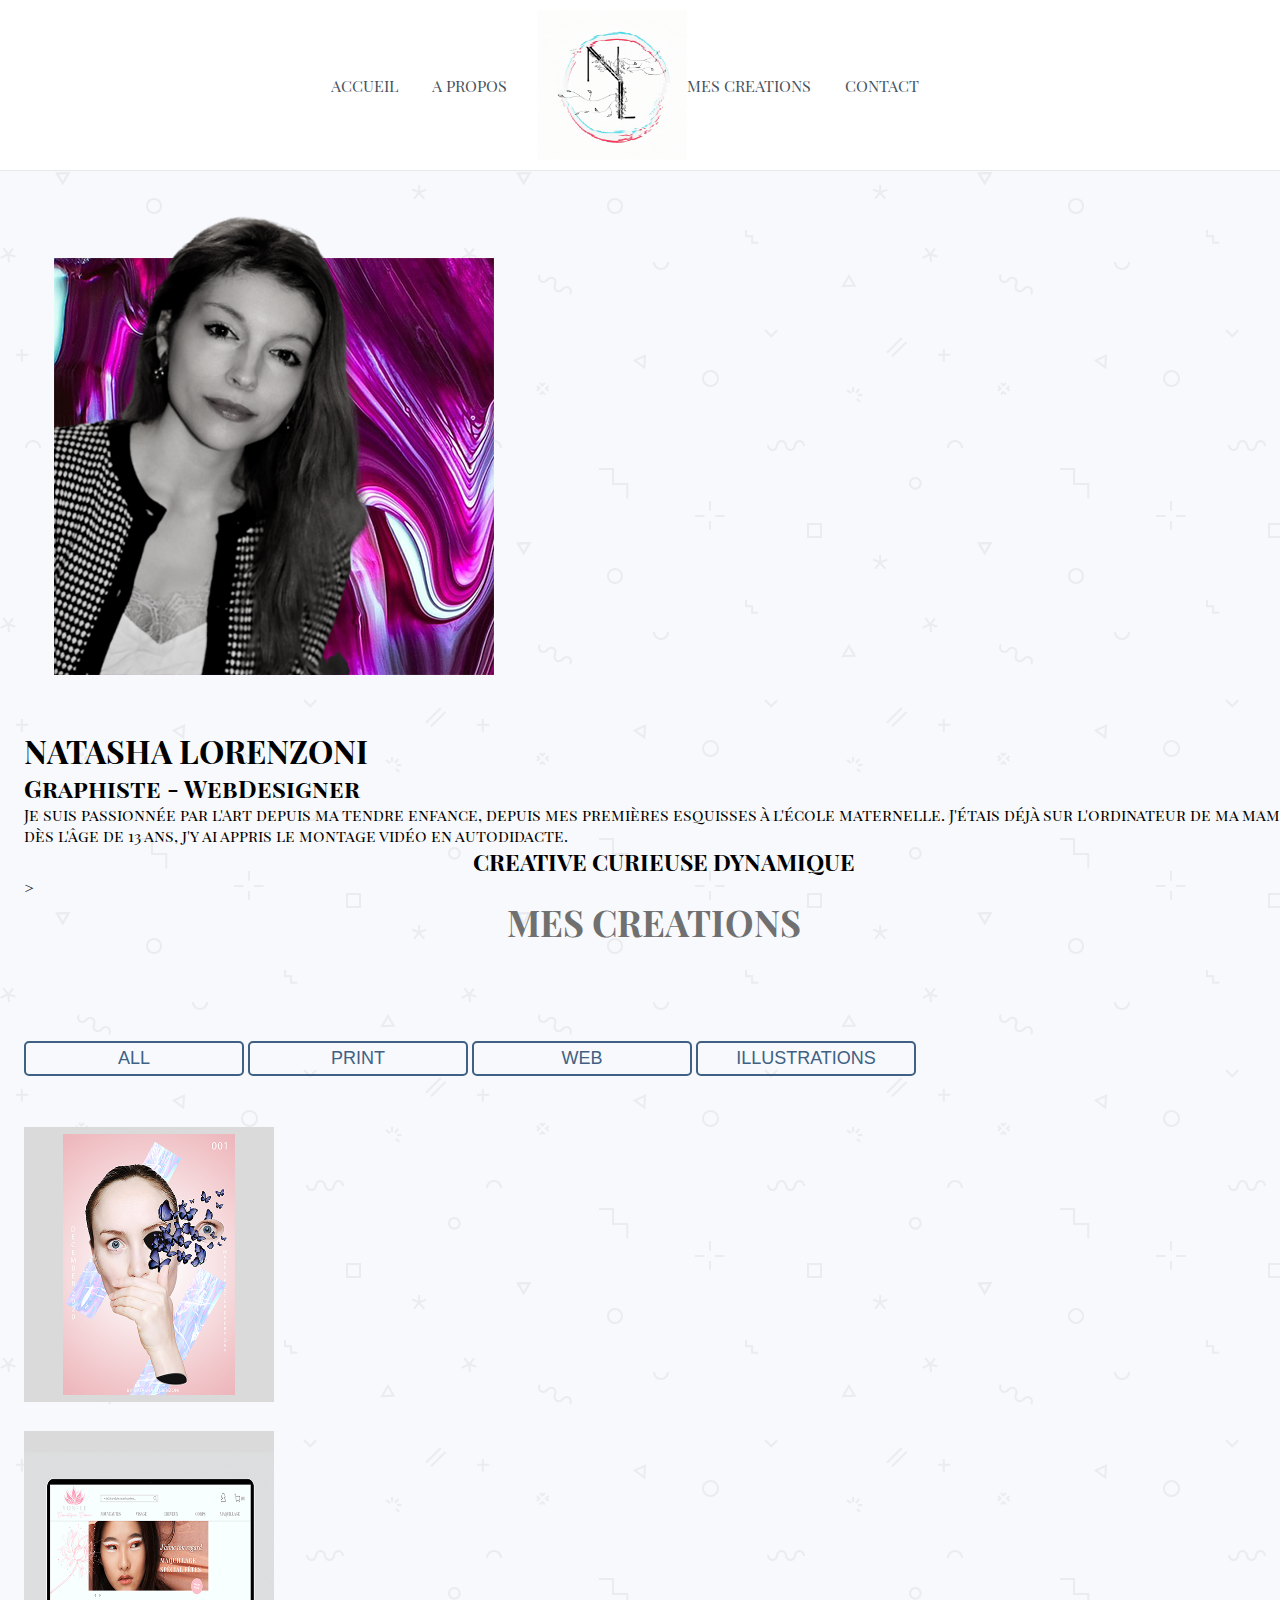
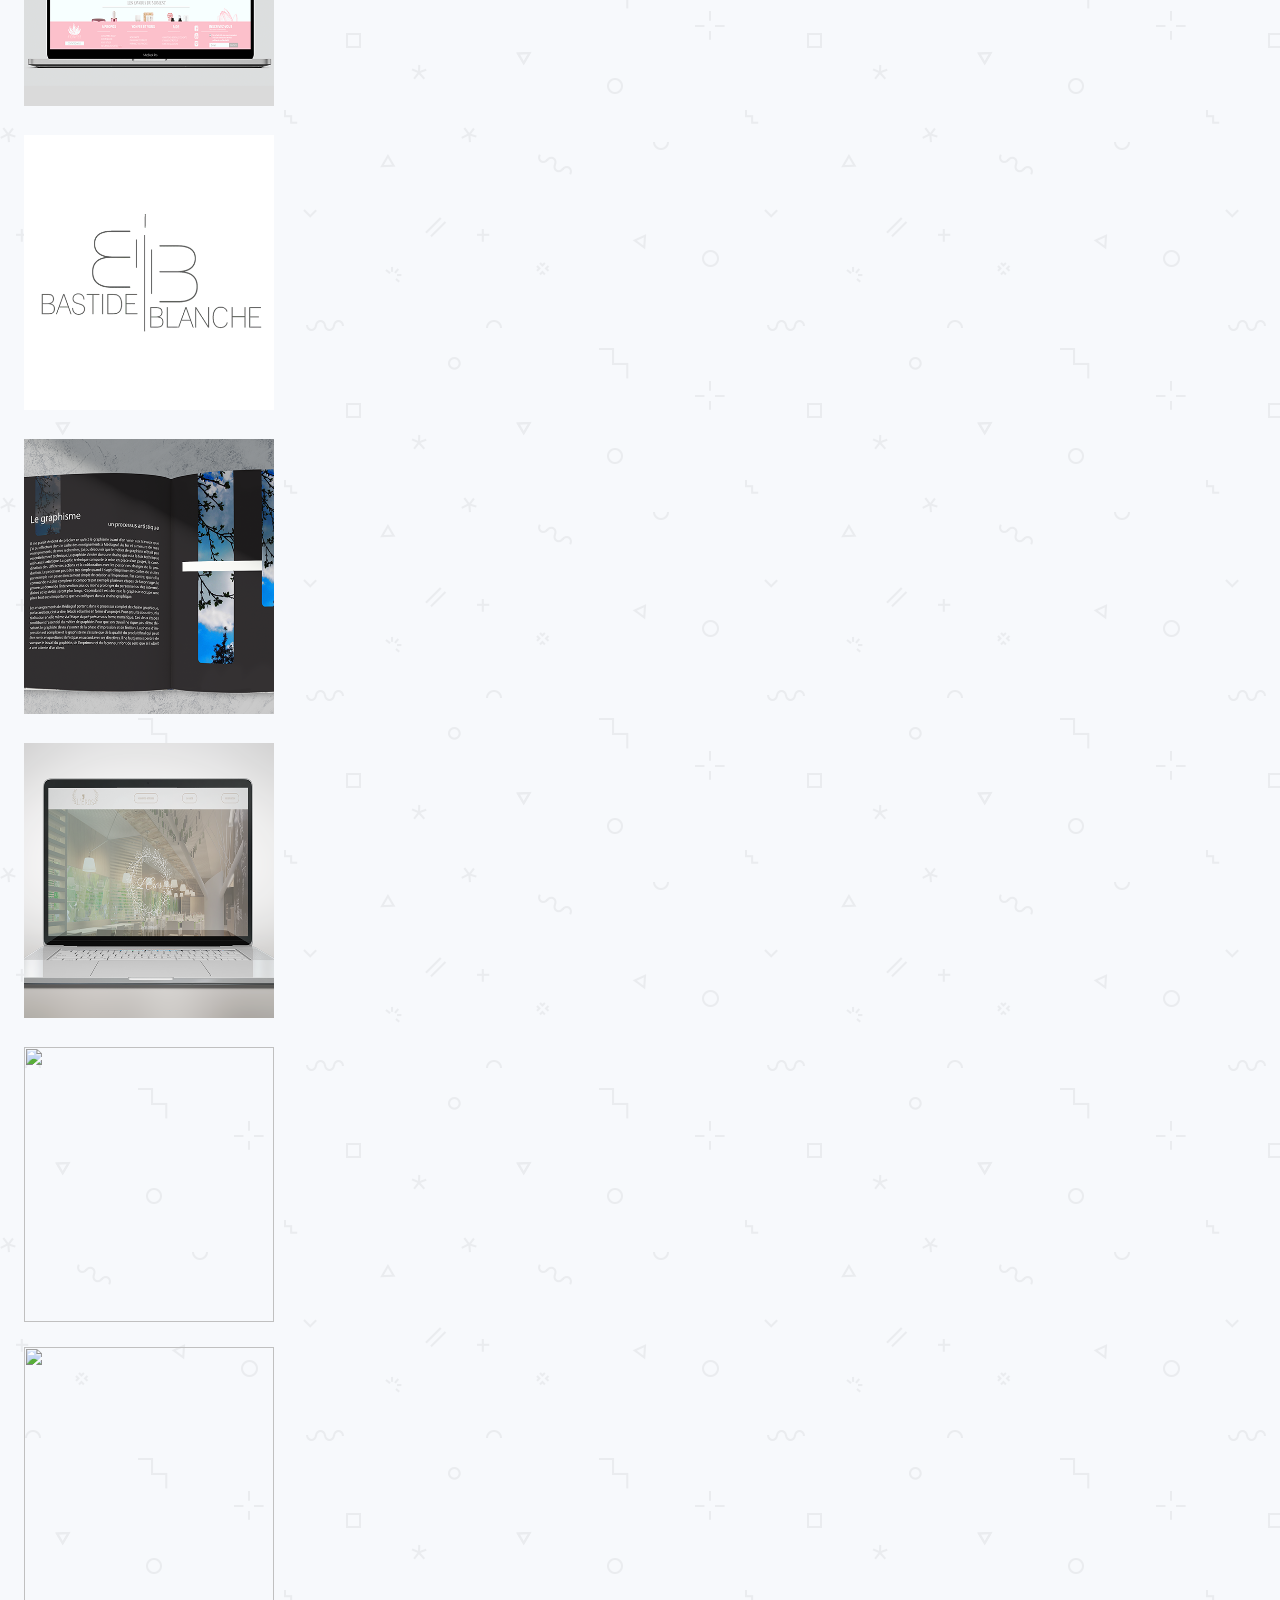
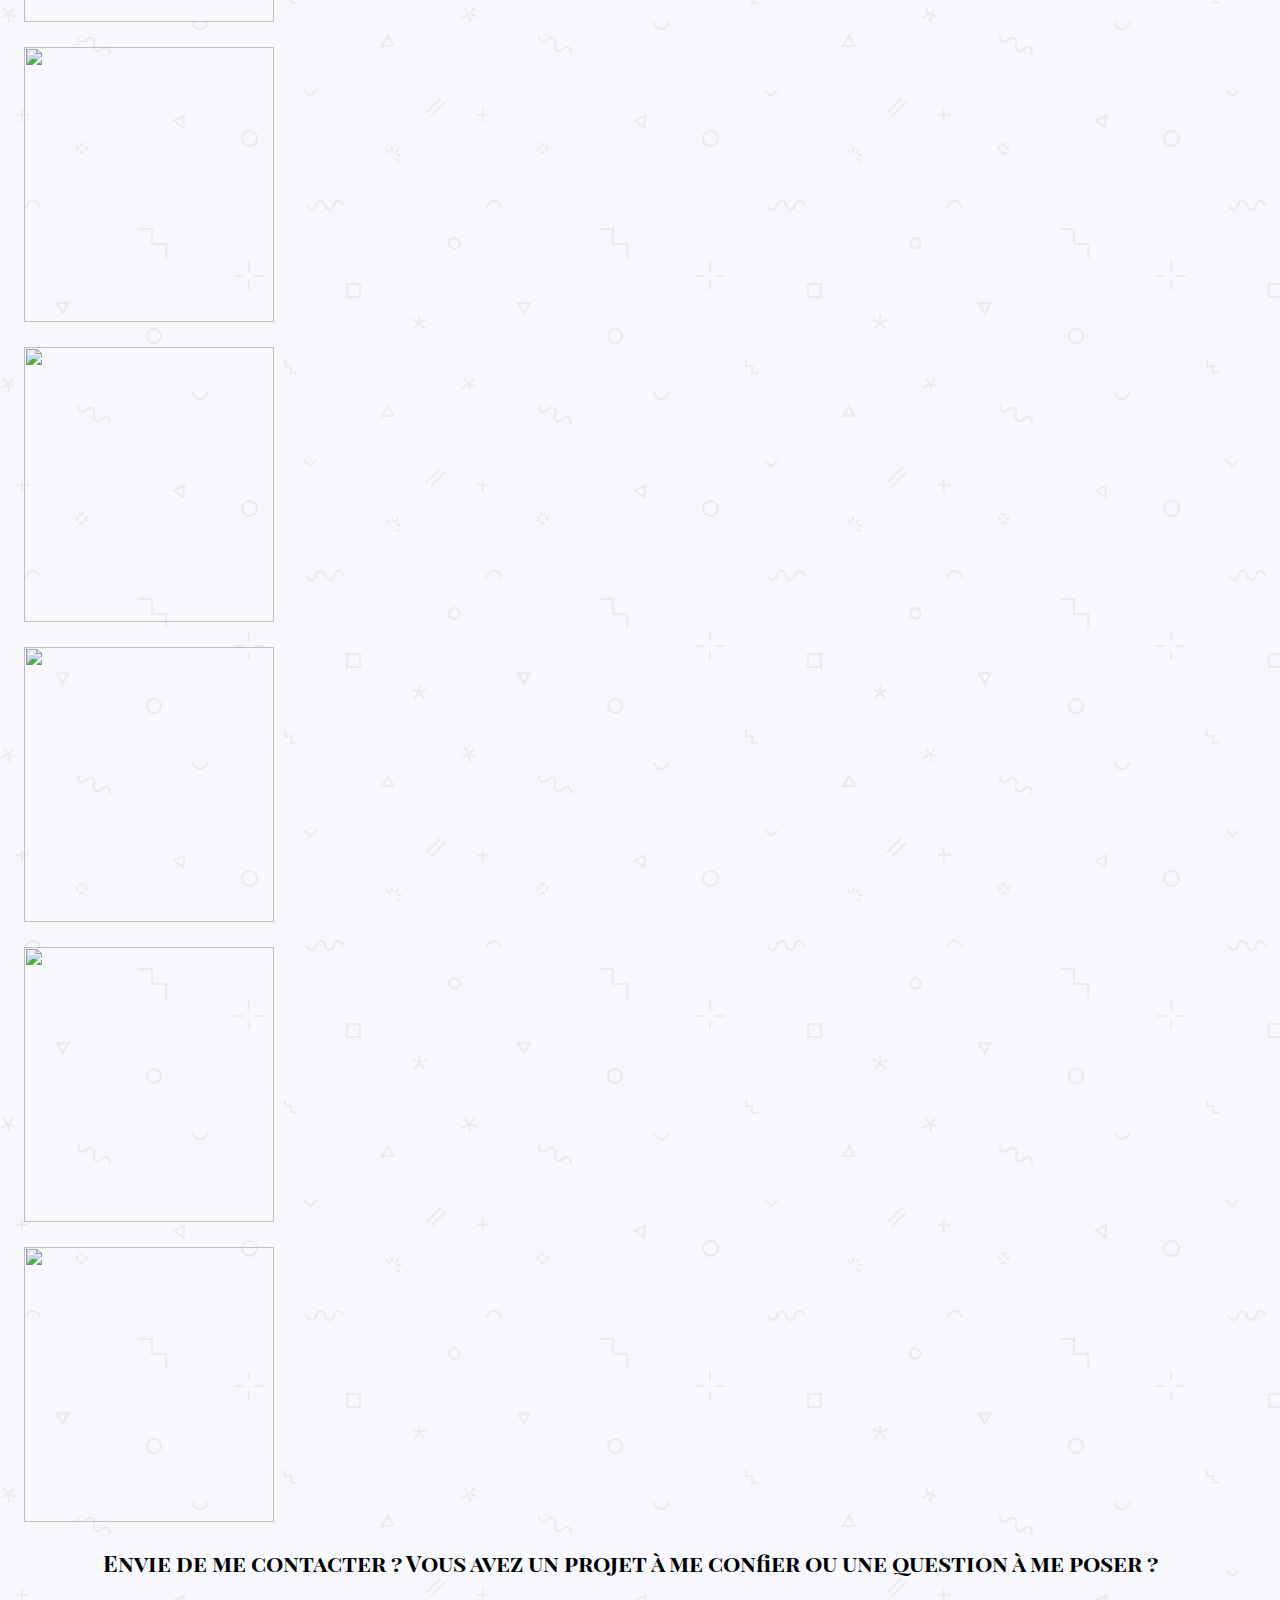
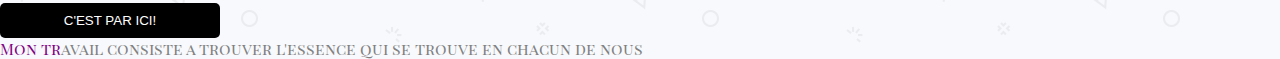
==== NL-portofolio-V2/mon site/index.html @ 1cd7aa6d "V2 of the portofolio" ====
<!DOCTYPE html>
<html>
    <head>
     

        <title>Entrainement</title>
        <meta http-equiv="Content-Type" content="text/html;charset=UTF-8">
        <link rel="preconnect" href="https://fonts.gstatic.com">
        <link href="https://fonts.googleapis.com/css2?family=Playfair+Display+SC&display=swap" rel="stylesheet"> 
        <link href="https://cdn.jsdelivr.net/npm/bootstrap@5.0.0-beta1/dist/css/bootstrap.min.css" rel="stylesheet" integrity="sha384-giJF6kkoqNQ00vy+HMDP7azOuL0xtbfIcaT9wjKHr8RbDVddVHyTfAAsrekwKmP1" crossorigin="anonymous">


        <link href="https://maxcdn.bootstrapcdn.com/font-awesome/4.2.0/css/font-awesome.min.css" rel="stylesheet">
 
        <link rel="stylesheet" href="https://cdn.jsdelivr.net/gh/fancyapps/fancybox@3.5.7/dist/jquery.fancybox.min.css" />
        <link rel="stylesheet" type="text/css" href="./css/style.css"><link/>
      </head>
<body>
    <header>
        <nav>
            <ul>
                <li><a href="#accueil" class="soulignement">ACCUEIL</a></li>
                <li><a href="" class="soulignement">A PROPOS</a></li>
            </ul>
            <img src="./images/Red and Black Circle Modern Restaurant Logo.gif" alt="logo"/>
            <ul>
                <li><a href="" class="soulignement">MES CREATIONS</a></li>
                <li><a href="" class="soulignement">CONTACT</a></li>

            </ul>
        </nav>
    </header>
    <main id="accueil">
        <div class="container">
            <div class="row">
                <div class="col">
                    <img src="./images/carre.jpg" alt="carre"/>
                </div>
                <div class="col">
                    <h1>NATASHA LORENZONI</h1>
                    <h2>Graphiste - WebDesigner</h2>
                    <p> 
                        Je suis passionnée par l'Art depuis ma tendre enfance, depuis mes premières esquisses à l'école maternelle. 
                        J'étais déjà sur l'ordinateur de ma maman dès l'âge de 13 ans, j'y ai appris le montage vidéo en autodidacte. 
                    </p>
                    <h3>CREATIVE
                        CURIEUSE
                        DYNAMIQUE
                    </h3>
                    </p>
                </div>
            </div>>
        </div>
        

        
        <section class="portfolio" id="portfolio">
          <div class="container">
            <div class="row">
        
              <div class="gallery col-lg-12 col-md-12 col-sm-12">
                <h1 class="gallery-title">MES CREATIONS</h1>
              </div>
        
              <div class="buttons">
                <button class="filter-button" data-filter="all">ALL</button>
                <button class="filter-button" data-filter="category1">PRINT</button>
                <button class="filter-button" data-filter="category2">WEB</button>
                <button class="filter-button" data-filter="category3">ILLUSTRATIONS</button>
              </div>
              
              <br/>
              <div class="row row-cols-2">
                    <div class="gallery_product col-sm-3 col-xs-6 filter category1">
                        <a class="fancybox" rel="ligthbox" href="./images/affiche decoupe.png">
                            <img class="img-responsive" alt="" src="./images/affiche 1.png" />
                            <div class='img-info'>
                                <p>Print</p>
                                <p>Affiche inspiré du style de Magdiel Lopez</p>
                            </div>
                        </a>
                    </div>
        
                    <div class="gallery_product col-sm-3 col-xs-6 filter category2">
                        <a class="fancybox" rel="ligthbox" href="./images/yonfee-grand-format.gif">
                            <img class="img-responsive" alt="" src="./images/web 1.png" />
                            <div class='img-info'>
                                <p>Web</p>
                                <p>Maquette du site YonFee</p>
                            </div>
                        </a>
                    </div>
        
                    <div class="gallery_product col-sm-3 col-xs-6 filter category3">
                        <a class="fancybox" rel="ligthbox" href="./images/creations-logos.gif">
                            <img class="img-responsive" alt="" src="./images/creations-logos.gif" />
                            <div class='img-info'>
                                <p>Logos</p>
                                <p>Propositions de logos pour "La Table Marocaine"</p>
                            </div>
                        </a>
                    </div>
        
                    <div class="gallery_product col-sm-3 col-xs-6 filter category1">
                        <a class="fancybox" rel="ligthbox" href="./images/memoire apercu.png">
                            <img class="img-responsive" alt="" src="./images/affiche 2.png" />
                            <div class='img-info'>
                                <p>Memoire</p>
                                <p>Memoire de formation</p>
                            </div>
                        </a>
                    </div>
        
                    <div class="gallery_product col-sm-3 col-xs-6 filter category2">
                        <a class="fancybox" rel="ligthbox" href="./images/eros presentation web.gif">
                            <img class="img-responsive" alt="" src="./images/web 2.png" />
                            <div class='img-info'>
                                <p>Web</p>
                                <p>Conception du site de l'Eros Restaurant</p>
                            </div>
                        </a>
                    </div>
        
                    <div class="gallery_product col-sm-3 col-xs-6 filter category3">
                        <a class="fancybox" rel="ligthbox" href="https://picsum.photos/400/250?image=846">
                            <img class="img-responsive" alt="" src="https://picsum.photos/400/250?image=846" />
                            <div class='img-info'>
                                <p>Image Title 6</p>
                                <p>Lorem ipsum dolor sit amet, consectetur adipiscing elit.</p>
                            </div>
                        </a>
                    </div>
        
                    <div class="gallery_product col-sm-3 col-xs-6 filter category1">
                        <a class="fancybox" rel="ligthbox" href="https://picsum.photos/400/250?image=1066">
                            <img class="img-responsive" alt="" src="https://picsum.photos/400/250?image=1066" />
                            <div class='img-info'>
                                <p>Image Title 7</p>
                                <p>Lorem ipsum dolor sit amet, consectetur adipiscing elit.</p>
                            </div>
                        </a>
                    </div>
        
                    <div class="gallery_product col-sm-3 col-xs-6 filter category2">
                        <a class="fancybox" rel="ligthbox" href="https://picsum.photos/400/250?image=506">
                            <img class="img-responsive" alt="" src="https://picsum.photos/400/250?image=506" />
                            <div class='img-info'>
                                <p>Image Title 8</p>
                                <p>Lorem ipsum dolor sit amet, consectetur adipiscing elit.</p>
                            </div>
                        </a>
                    </div>
        
                    <div class="gallery_product col-sm-3 col-xs-6 filter category3">
                        <a class="fancybox" rel="ligthbox" href="https://picsum.photos/400/250?image=1026">
                            <img class="img-responsive" alt="" src="https://picsum.photos/400/250?image=1026" />
                            <div class='img-info'>
                                <p>Image Title 9</p>
                                <p>Lorem ipsum dolor sit amet, consectetur adipiscing elit.</p>
                            </div>
                        </a>
                    </div>
        
                    <div class="gallery_product col-sm-3 col-xs-6 filter category1">
                        <a class="fancybox" rel="ligthbox" href="https://picsum.photos/400/250?image=1077">
                            <img class="img-responsive" alt="" src="https://picsum.photos/400/250?image=1077" />
                            <div class='img-info'>
                                <p>Image Title 10</p>
                                <p>Lorem ipsum dolor sit amet, consectetur adipiscing elit.</p>
                            </div>
                        </a>
                    </div>
        
                    <div class="gallery_product col-sm-3 col-xs-6 filter category2">
                        <a class="fancybox" rel="ligthbox" href="https://picsum.photos/400/250?image=102">
                            <img class="img-responsive" alt="" src="https://picsum.photos/400/250?image=102" />
                            <div class='img-info'>
                                <p>Image Title 11</p>
                                <p>Lorem ipsum dolor sit amet, consectetur adipiscing elit.</p>
                            </div>
                        </a>
                    </div>
        
                    <div class="gallery_product col-sm-3 col-xs-6 filter category3">
                        <a class="fancybox" rel="ligthbox" href="https://picsum.photos/400/250?image=106">
                            <img class="img-responsive" alt="" src="https://picsum.photos/400/250?image=106" />
                            <div class='img-info'>
                                <p>Image Title 12</p>
                                <p>Lorem ipsum dolor sit amet, consectetur adipiscing elit.</p>
                            </div>
                        </a>
                    </div>
                </div>
        
            </div>
          </div>
        </section>
        
        <section>
            <h3>Envie de me contacter ?
                Vous avez un projet à me confier ou une question à me poser ? </h3>
            <button><a href="">C'EST PAR ICI!</a></button>
        </section>
    </main>
        <script src="https://cdn.jsdelivr.net/npm/jquery@3.5.1/dist/jquery.min.js"></script>
        <script src="http://netdna.bootstrapcdn.com/bootstrap/3.0.0/js/bootstrap.min.js"></script>
        
        <script src="https://cdn.jsdelivr.net/gh/fancyapps/fancybox@3.5.7/dist/jquery.fancybox.min.js"></script>

        <script type="text/javascript" src="http://javascriptbestcodes.com/codes/black-white-mouse.js"></script>

            <script src="js/timeline.js"></script>
    </body>
</html>
---- NL-portofolio-V2/mon site/css/style.css ----
@charset "UTF-8";

body {
    font-family: 'Playfair Display SC', serif;
    font-size: 16px;
    margin: 0;
}
header {
    border-bottom: 1px solid #e6e9ea; 
    padding: 10px 0px 10px 0px;
    background-color: white;
    position: fixed;
    width: 100%;
    top: 0;
    z-index: 1000;
}

header nav {
    display: flex;
    align-content: center;
    justify-content: center;
    align-items: center;
}

header nav ul li{
    display: inline;
    margin-right: 30px;
}

header nav > img {
    width: 150px;
}
header nav a > img {
    width: 15px;
    padding-right: 5px;
}

.soulignement {
    text-decoration: none;
    color: #47525d;
}

.soulignement:hover {
    color: #9D0564;
}
body {
    background-image: url(../images/background.png);
    background-color: #f7f9fc;
}

main {
    padding-top: 200px;
}




main section {
    margin-right: 20px;
}


main section h1{
    font-size: 55px;
    margin-block-end: 30px;
}
main section p{
    font-size: 25px;
}
h3{
    text-align: center;
    font-size: 23px;

}
main section button{
    align-content: center;

}

div img, .curseur {
    padding-block-end: 25px;
    cursor: pointer;
}

button > a {
    text-decoration: none;
    color: white;
}

button {
    background-color: black;
    border: none;
    width: 220px;
    height: 35px;
    margin-top: 25px;
    border-radius: 5px;
}


.container,
.container-fluid,
.container-xl,
.container-lg,
.container-md,
.container-sm {
  width: 100%;
  padding-right: 1.5rem;
  padding-left: 1.5rem;
  margin-right: auto;
  margin-left: auto;
}
*{
	padding:0;
	margin:0;
}

/*	general	*/



/*	gallery */

.gallery-title{
    font-size: 36px;
    color:#707070;
    text-align: center;
    margin-bottom: 70px;
}
.filter-button{
    font-size: 18px;
    border: 2px solid #3F6184;
    padding:5px 10px;
    text-align: center;
    color: #3F6184;
    margin-bottom: 30px;
    background:transparent;
}
.filter-button:hover,
.filter-button:focus,
.filter-button.active{
    color: #ffffff;
    background-color:#9D0564;
	outline:none;
}
.gallery_product{
    margin: 0px;
    padding:0;
    position:relative;
}
.gallery_product .img-info{
	position: absolute;
    background: rgba(0,0,0,0.5);
    left: 0;
    right: 0;
    bottom: 0;
    width: 250px;
    height: 250px;
	overflow:hidden;
	color:#fff;
	top:0;
	display:none;
	-webkit-transition: 2s;
    transition: 2s;
    font-size:smaller;
}

.gallery_product .img-info p{
    font-size: 20px;
    text-align: center;
    margin-top: 50px;
}

.gallery_product:hover .img-info{
	display:block;
   -webkit-transition: 2s;
    transition: 2s;
}

/*	end gallery */


/* images */

.img-responsive {
    width: 250px;
    height: 275px;
}
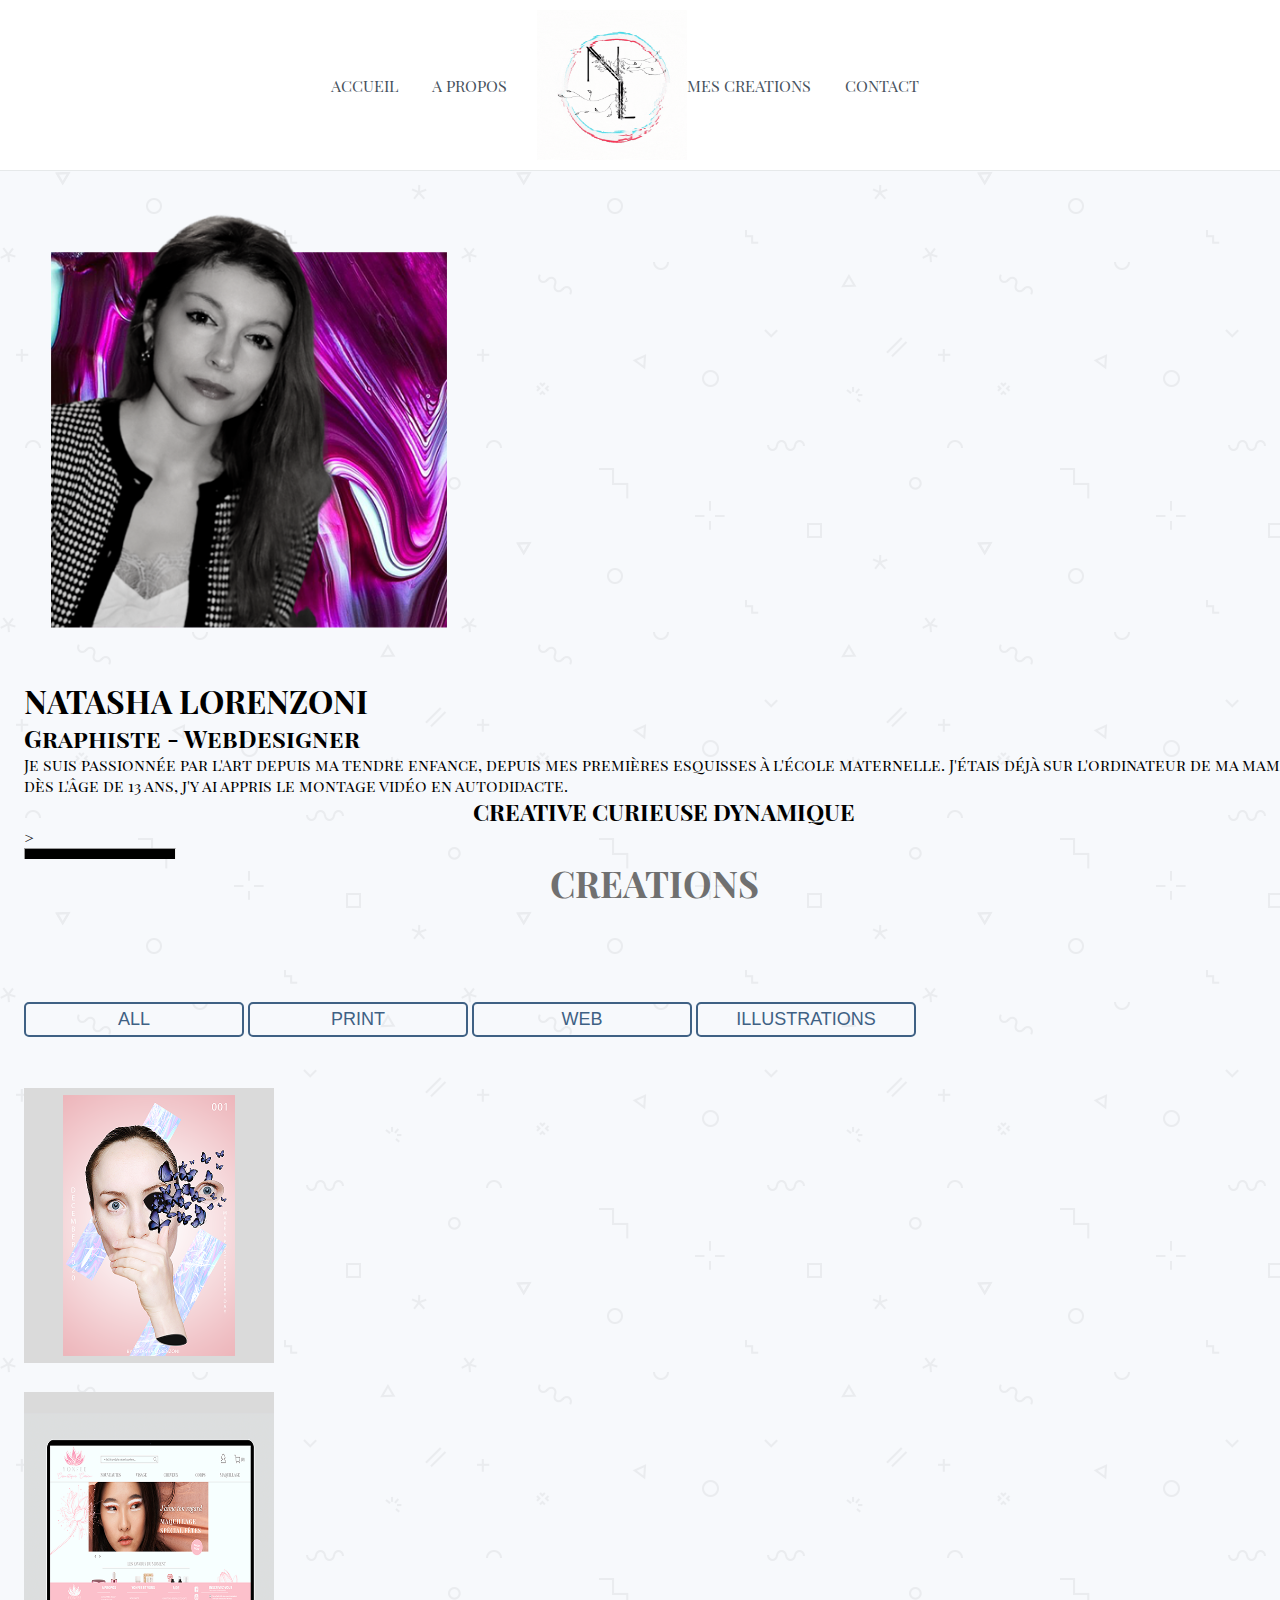
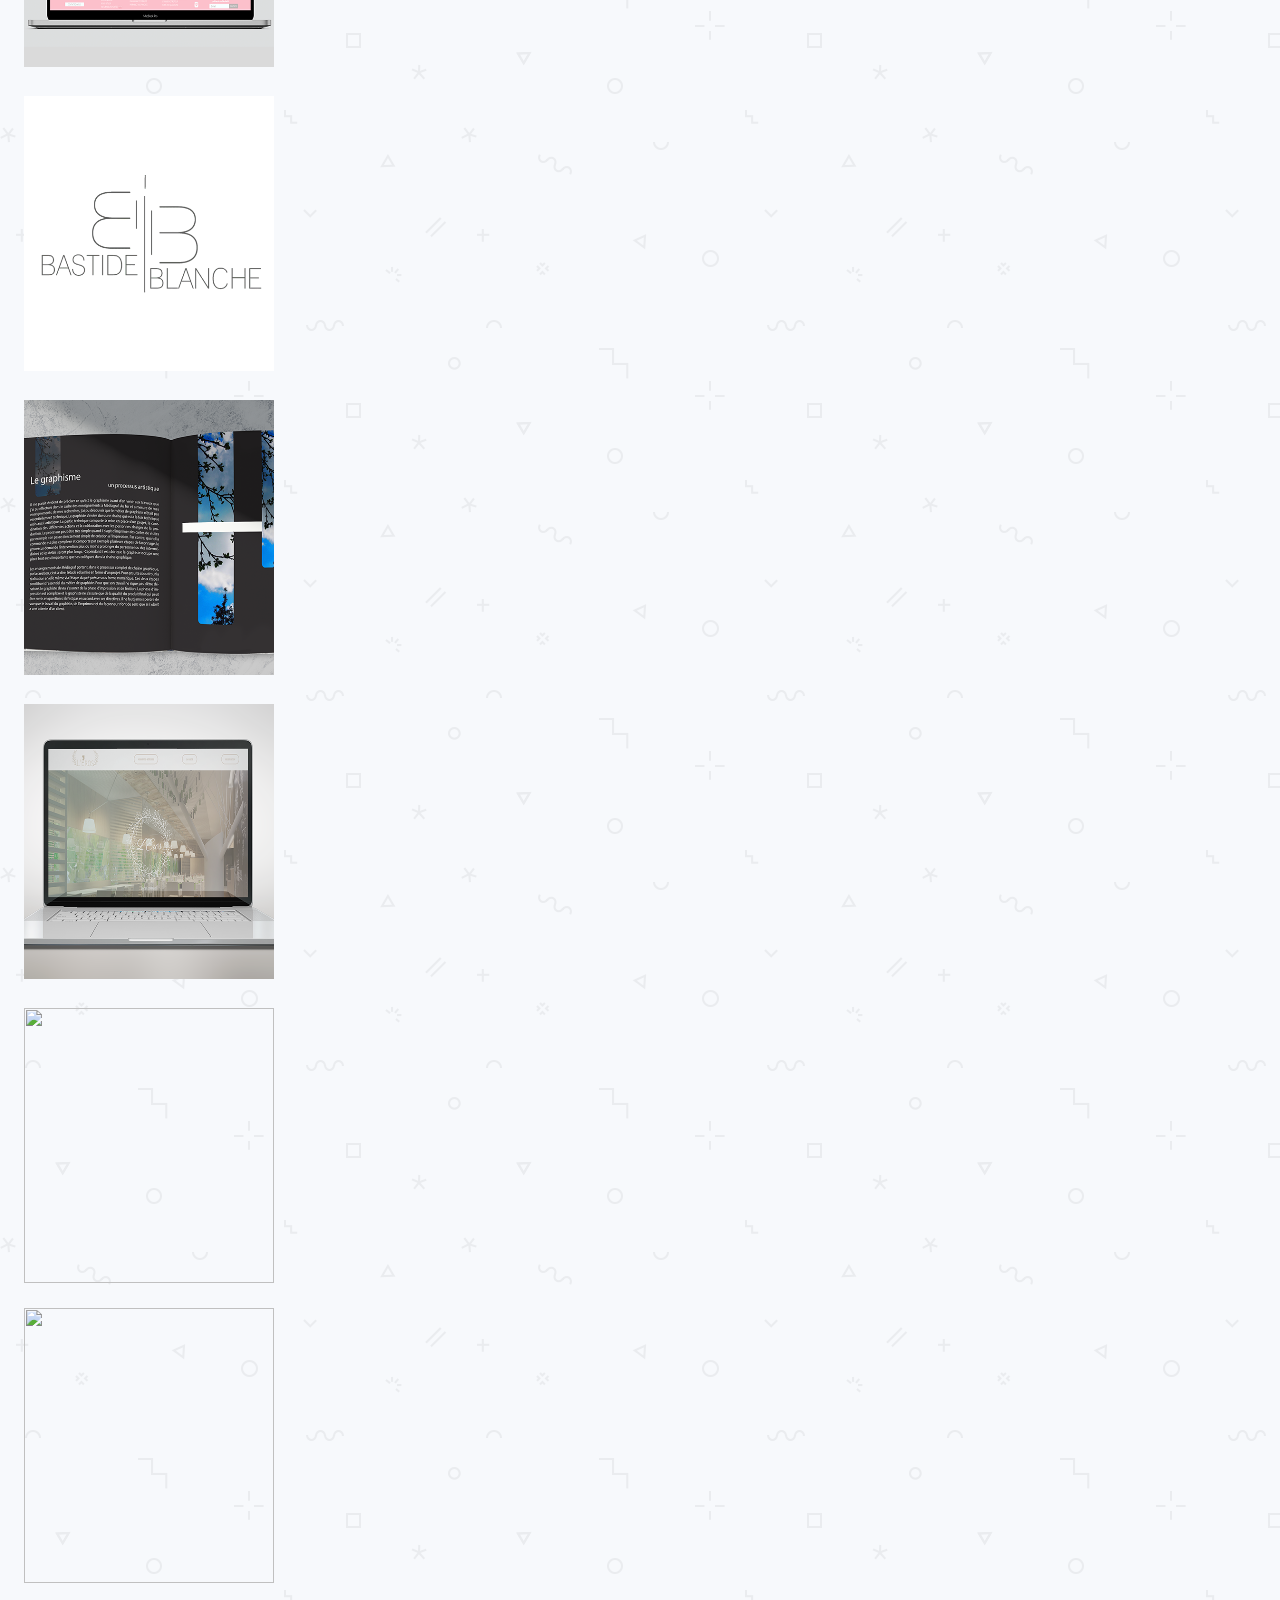
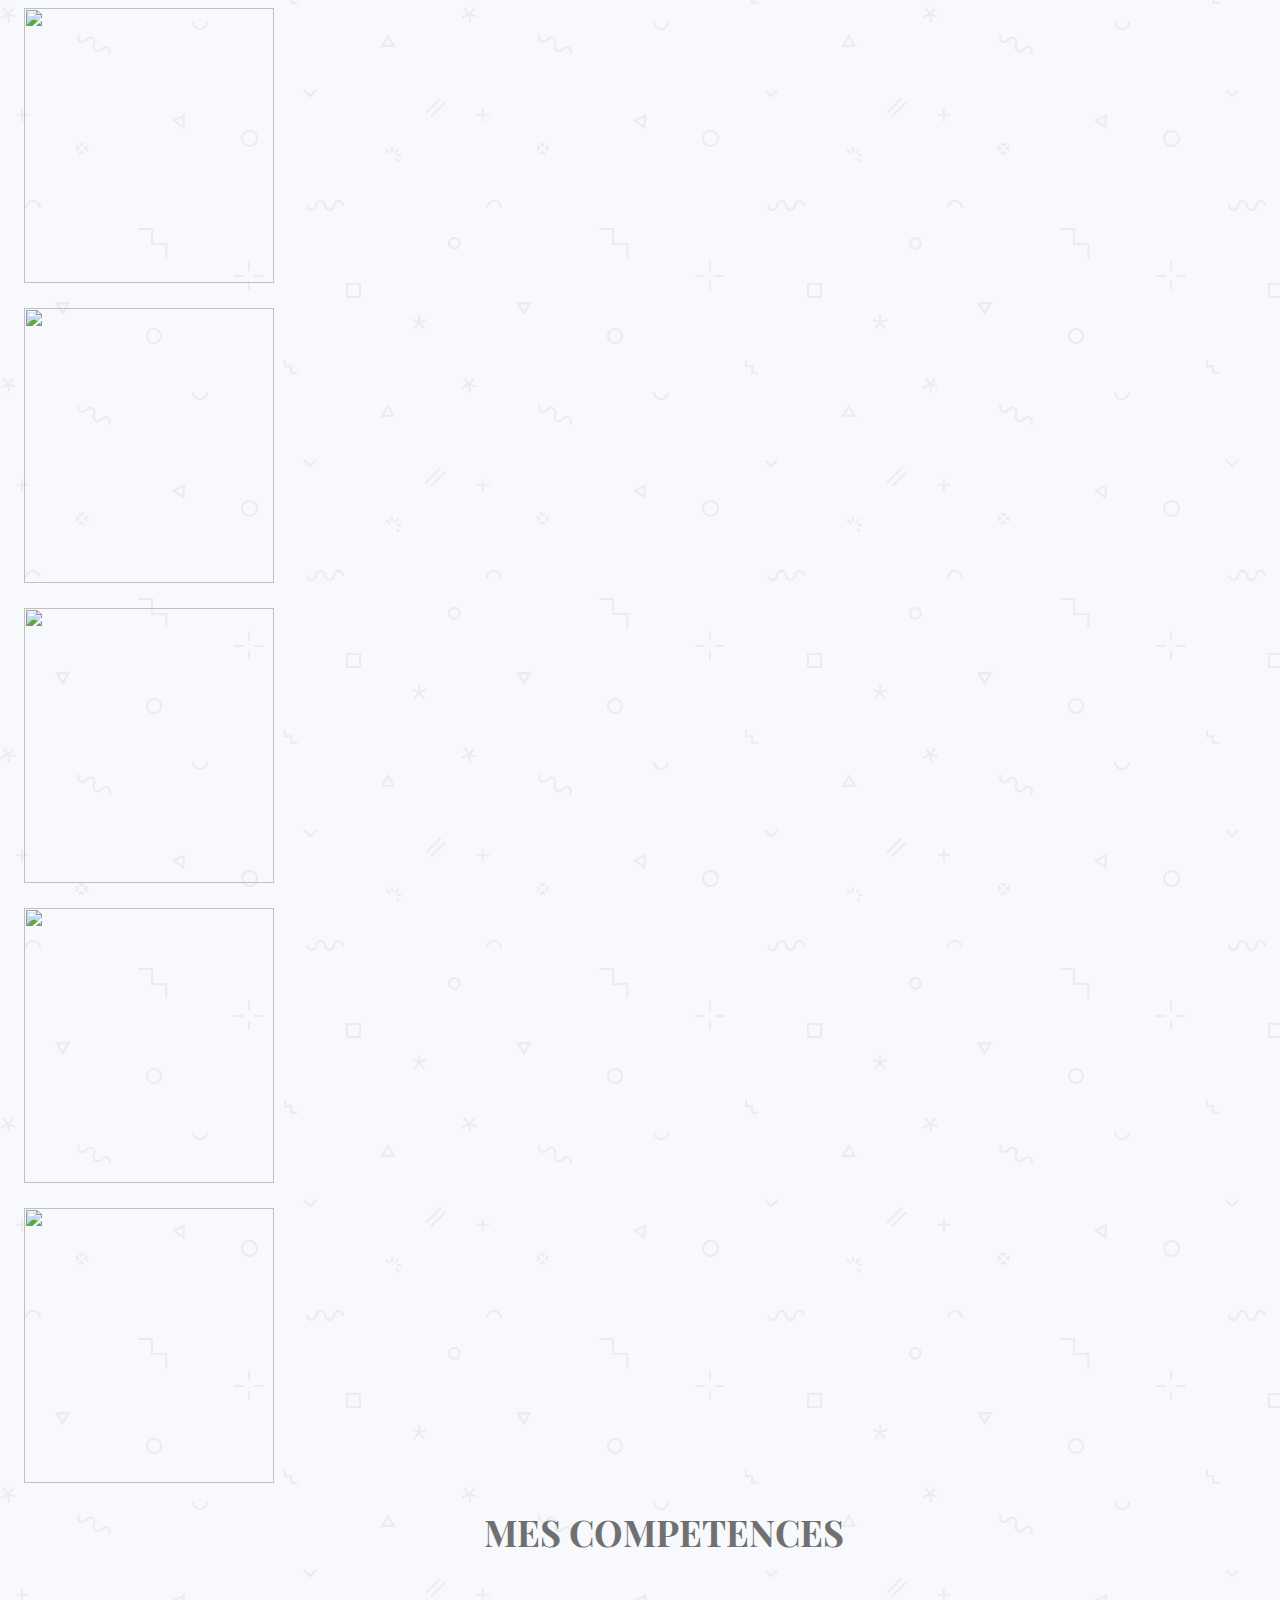
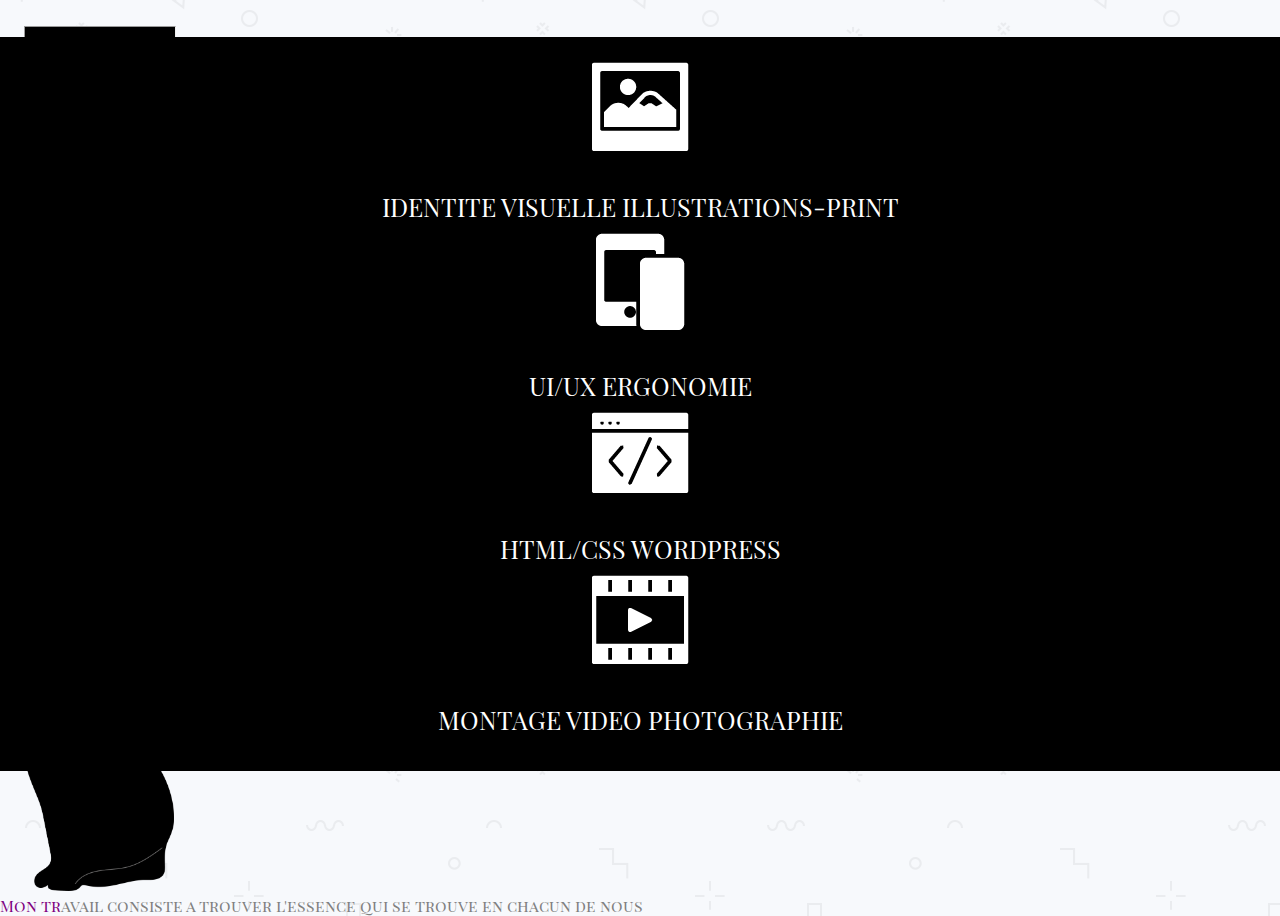
==== commit 1e4242de: "Competences" ====
--- a/NL-portofolio-V2/mon site/index.html
+++ b/NL-portofolio-V2/mon site/index.html
@@ -34,20 +34,19 @@
         <div class="container">
             <div class="row">
                 <div class="col">
-                    <img src="./images/carre.jpg" alt="carre"/>
-                </div>
-                <div class="col">
+                    <img src="./images/carre.jpg" alt="carre" class="square"/>
+                </div>
+                <div class="col pt-5">
                     <h1>NATASHA LORENZONI</h1>
                     <h2>Graphiste - WebDesigner</h2>
                     <p> 
-                        Je suis passionnée par l'Art depuis ma tendre enfance, depuis mes premières esquisses à l'école maternelle. 
-                        J'étais déjà sur l'ordinateur de ma maman dès l'âge de 13 ans, j'y ai appris le montage vidéo en autodidacte. 
+                    Je suis passionnée par l'Art depuis ma tendre enfance, depuis mes premières esquisses à l'école maternelle. 
+                    J'étais déjà sur l'ordinateur de ma maman dès l'âge de 13 ans, j'y ai appris le montage vidéo en autodidacte. 
                     </p>
                     <h3>CREATIVE
                         CURIEUSE
                         DYNAMIQUE
                     </h3>
-                    </p>
                 </div>
             </div>>
         </div>
@@ -58,11 +57,12 @@
           <div class="container">
             <div class="row">
         
-              <div class="gallery col-lg-12 col-md-12 col-sm-12">
-                <h1 class="gallery-title">MES CREATIONS</h1>
+              <div class="gallery col-lg-12 col-md-12 col-sm-12 d-flex justify-content-end">
+                <hr class="hr me-3">
+                <h1 class="gallery-title">CREATIONS</h1>
               </div>
         
-              <div class="buttons">
+              <div class="buttons text-center">
                 <button class="filter-button" data-filter="all">ALL</button>
                 <button class="filter-button" data-filter="category1">PRINT</button>
                 <button class="filter-button" data-filter="category2">WEB</button>
@@ -195,13 +195,59 @@
             </div>
           </div>
         </section>
-        
-        <section>
-            <h3>Envie de me contacter ?
-                Vous avez un projet à me confier ou une question à me poser ? </h3>
-            <button><a href="">C'EST PAR ICI!</a></button>
+        <section class="container mt-5">
+            <div class="col-lg-12 col-md-12 col-sm-12 d-flex">
+                <h1 class="gallery-title">MES COMPETENCES</h1>
+                <hr class="hr ms-3">
+            </div>
+            <div class="row background-comp">
+                <div class="col">
+                    <img src="images/identité visuelle.png" alt="">
+                    <p class="p-comp">IDENTITE VISUELLE
+                        ILLUSTRATIONS-PRINT
+                    </p>
+                </div>
+                <div class="col">
+                    <img src="images/ux.png" alt="">
+                    <p class="p-comp">UI/UX
+                        ERGONOMIE
+                    </p>
+                </div>
+                <div class="col">
+                    <img src="images/htmlcss.png" alt="">
+                    <p class="p-comp">HTML/CSS
+                        WORDPRESS
+                    </p>
+                </div>
+                <div class="col">
+                    <img src="images/montage.png" alt="">
+                    <p class="p-comp">MONTAGE VIDEO
+                        PHOTOGRAPHIE
+                    </p>
+                </div>
+            </div>
+        </section>
+        <div class=" container">
+            <div class="col-lg-12 col-md-12 col-sm-12 d-flex justify-content-end sous-comp">
+                <hr class="hr me-3">
+                <h1 class="gallery-title">MON PARCOURS</h1>
+            </div>
+        </div>        
+        
+        <section class="footer container">
+            <div>
+                <h3>Envie de me contacter ?<br>
+                    Vous avez un projet à me confier ou une question à me poser ? 
+                </h3>
+            </div>
+            <div class="text-center">
+                <button class="text-white">C'EST PAR ICI!</button>
+            </div>
         </section>
     </main>
+    <footer class="container text-center mt-5 bg-dark">
+        <img src="images/chat.png" alt="chat" class="cat">
+    </footer>
         <script src="https://cdn.jsdelivr.net/npm/jquery@3.5.1/dist/jquery.min.js"></script>
         <script src="http://netdna.bootstrapcdn.com/bootstrap/3.0.0/js/bootstrap.min.js"></script>
         
--- a/NL-portofolio-V2/mon site/css/style.css
+++ b/NL-portofolio-V2/mon site/css/style.css
@@ -33,6 +33,18 @@
 header nav a > img {
     width: 15px;
     padding-right: 5px;
+}
+
+.square {
+    width: 450px;
+}
+
+
+.hr {
+    width: 150px;
+    padding-bottom: 10px;
+    background-color: black;
+    border-bottom: black;
 }
 
 .soulignement {
@@ -140,7 +152,8 @@
 .filter-button.active{
     color: #ffffff;
     background-color:#9D0564;
-	outline:none;
+    outline:none;
+    border: none;
 }
 .gallery_product{
     margin: 0px;
@@ -186,3 +199,45 @@
     height: 275px;
 }
 
+/* end images */
+
+
+/* Compétences */
+
+.background-comp {
+    background-color: black;
+    position:absolute;
+    left:0;
+    right:0;
+    padding: 25px;
+    text-align: center;
+}
+
+.p-comp {
+    color: white;
+    padding: 10px;
+}
+
+/* end compétences */
+
+
+/* Experiences */
+
+.sous-comp {
+    margin-top: 350px;
+}
+
+
+
+ /* Contact */
+
+.bouton-last-section {
+    text-align: center;
+ }
+ 
+
+ /* Footer */
+
+ .cat {
+     width: 150px;
+ }